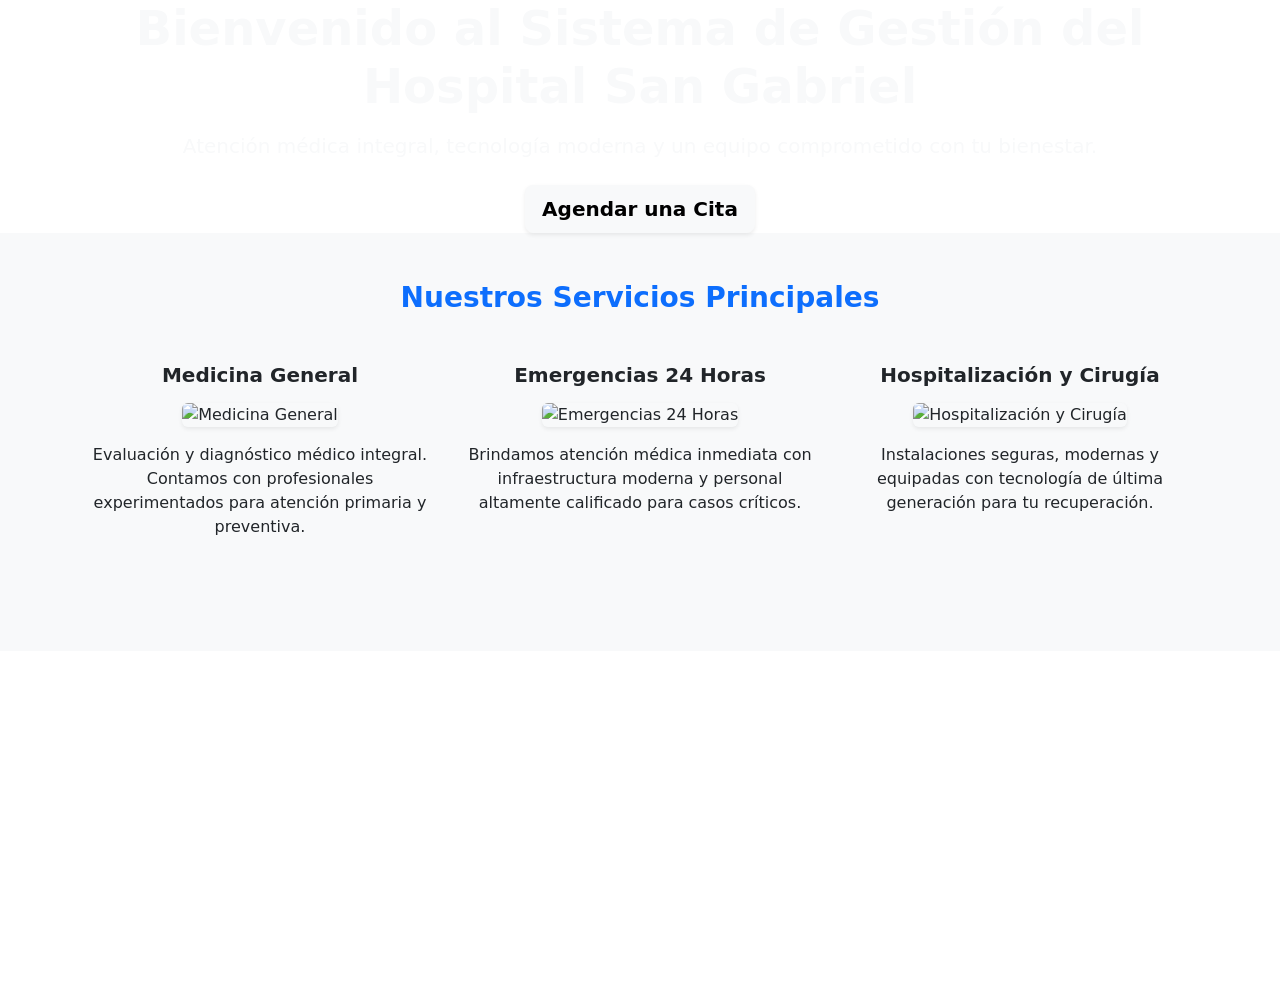
==== src/main/resources/templates/index.html @ a29d59b0 "Proyecto Hospital" ====
<!DOCTYPE html>
<html xmlns:th="http://www.thymeleaf.org">
<head>
    <meta charset="UTF-8">
    <title>Hospital Melendez - Inicio</title>
    <link rel="stylesheet" th:href="@{/css/style.css}">
    <link rel="stylesheet" href="https://cdn.jsdelivr.net/npm/bootstrap@5.3.3/dist/css/bootstrap.min.css">
</head>
<body>
<div th:replace="fragments/header :: header"></div>

<main class="hero-section d-flex align-items-center justify-content-center text-center text-light">
    <div class="hero-overlay"></div>
    <div class="container position-relative z-3">
        <h2 class="display-5 fw-bold mb-3">Bienvenido al Sistema de Gestión del Hospital San Gabriel</h2>
        <p class="lead mb-4">
            Atención médica integral, tecnología moderna y un equipo comprometido con tu bienestar.
        </p>
        <a th:href="@{/citas}" class="btn btn-lg btn-light fw-semibold shadow-sm">Agendar una Cita</a>
    </div>
</main>

<section class="info-section py-5 bg-light">
    <div class="container">
        <h3 class="text-center fw-bold text-primary mb-5">Nuestros Servicios Principales</h3>
        <div class="row text-center">

            <div class="col-md-4 mb-5">
                <h5 class="fw-bold mb-3">Medicina General</h5>
                <img th:src="@{https://magnetosur.com/wp-content/uploads/2021/11/Que-diferencias-existen-entre-la-medicina-general-y-la-medicina-interna.jpg}" alt="Medicina General" class="img-fluid rounded shadow-sm mb-3" style="height: 200px; object-fit: cover;">
                <p>Evaluación y diagnóstico médico integral. Contamos con profesionales experimentados para atención primaria y preventiva.</p>
            </div>

            <div class="col-md-4 mb-5">
                <h5 class="fw-bold mb-3">Emergencias 24 Horas</h5>
                <img th:src="@{https://ambulanciaviamedicaperu.com/wp-content/uploads/2025/04/Que-tipos-de-ambulancias-existen-y-cuales-son-sus-funciones.jpeg}" alt="Emergencias 24 Horas" class="img-fluid rounded shadow-sm mb-3" style="height: 200px; object-fit: cover;">
                <p>Brindamos atención médica inmediata con infraestructura moderna y personal altamente calificado para casos críticos.</p>
            </div>

            <div class="col-md-4 mb-5">
                <h5 class="fw-bold mb-3">Hospitalización y Cirugía</h5>
                <img th:src="@{https://upload.wikimedia.org/wikipedia/commons/thumb/0/01/Cesarean_team.JPG/1200px-Cesarean_team.JPG}" alt="Hospitalización y Cirugía" class="img-fluid rounded shadow-sm mb-3" style="height: 200px; object-fit: cover;">
                <p>Instalaciones seguras, modernas y equipadas con tecnología de última generación para tu recuperación.</p>
            </div>

        </div>
    </div>
</section>

<section class="about-section py-5 text-center text-white">
    <div class="container">
        <h3 class="fw-bold mb-3">Comprometidos con la Salud del Perú</h3>
        <p class="lead mx-auto" style="max-width: 800px;">
            En el Hospital San Gabriel, trabajamos para brindar atención humana, eficiente y segura.
            Contamos con más de 25 años de experiencia, personal altamente capacitado y una infraestructura de primer nivel
            para garantizar tu bienestar y el de tu familia.
        </p>
    </div>
</section>

<footer class="footer text-center text-white py-3">
    <p class="m-0">&copy; 2025 Hospital San Gabriel — Todos los derechos reservados.</p>
</footer>

</body>
</html>
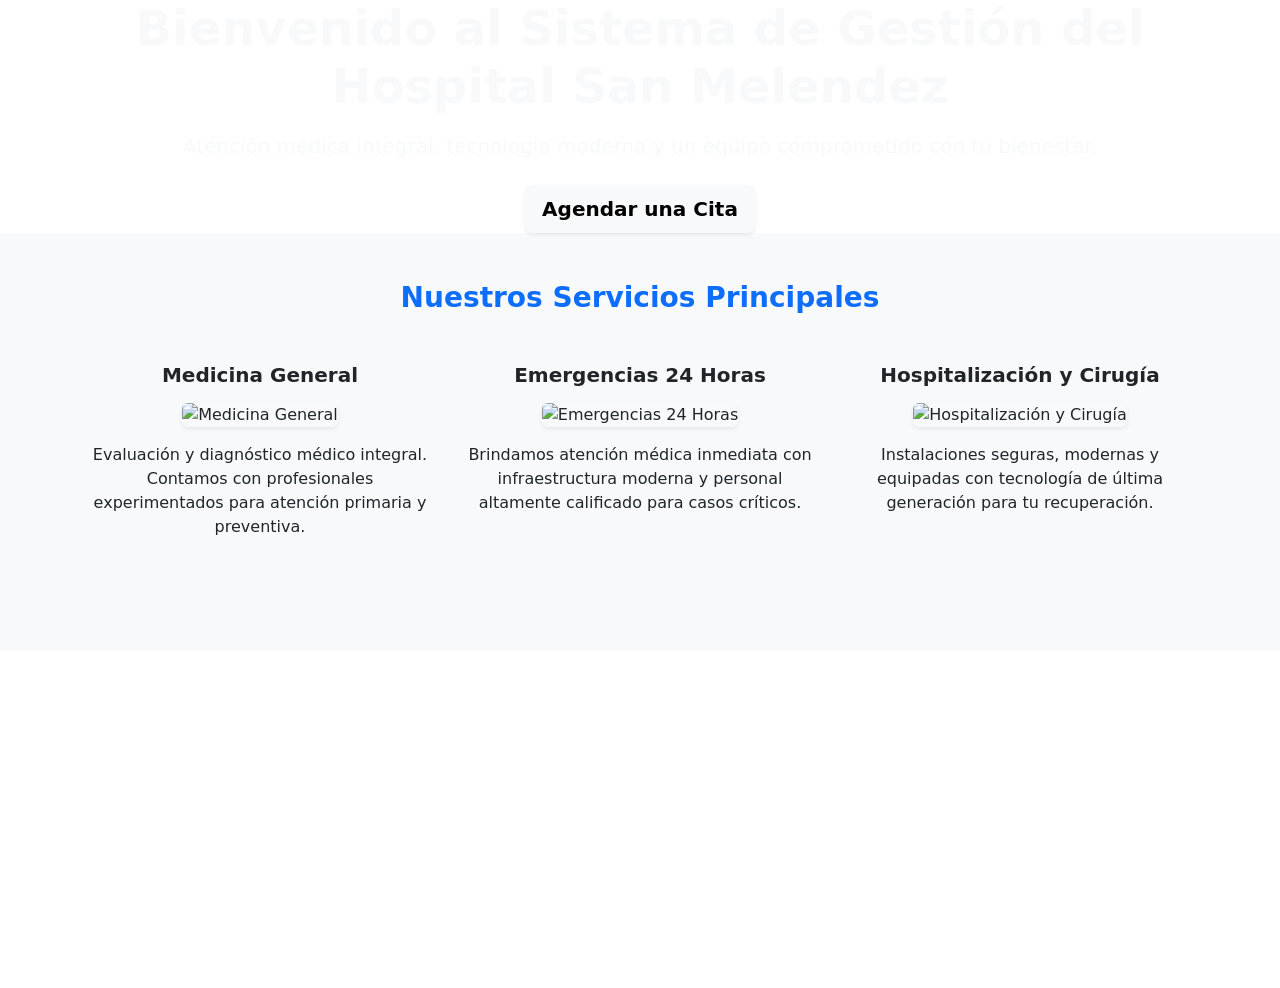
==== commit 36eefdd7: "Proyecto desplegado" ====
--- a/src/main/resources/templates/index.html
+++ b/src/main/resources/templates/index.html
@@ -12,7 +12,7 @@
 <main class="hero-section d-flex align-items-center justify-content-center text-center text-light">
     <div class="hero-overlay"></div>
     <div class="container position-relative z-3">
-        <h2 class="display-5 fw-bold mb-3">Bienvenido al Sistema de Gestión del Hospital San Gabriel</h2>
+        <h2 class="display-5 fw-bold mb-3">Bienvenido al Sistema de Gestión del Hospital San Melendez</h2>
         <p class="lead mb-4">
             Atención médica integral, tecnología moderna y un equipo comprometido con tu bienestar.
         </p>
@@ -27,19 +27,19 @@
 
             <div class="col-md-4 mb-5">
                 <h5 class="fw-bold mb-3">Medicina General</h5>
-                <img th:src="@{https://magnetosur.com/wp-content/uploads/2021/11/Que-diferencias-existen-entre-la-medicina-general-y-la-medicina-interna.jpg}" alt="Medicina General" class="img-fluid rounded shadow-sm mb-3" style="height: 200px; object-fit: cover;">
+                <img th:src="@{/images/header-logo.png}" alt="Medicina General" class="img-fluid rounded shadow-sm mb-3" style="height: 200px; object-fit: cover;">
                 <p>Evaluación y diagnóstico médico integral. Contamos con profesionales experimentados para atención primaria y preventiva.</p>
             </div>
 
             <div class="col-md-4 mb-5">
                 <h5 class="fw-bold mb-3">Emergencias 24 Horas</h5>
-                <img th:src="@{https://ambulanciaviamedicaperu.com/wp-content/uploads/2025/04/Que-tipos-de-ambulancias-existen-y-cuales-son-sus-funciones.jpeg}" alt="Emergencias 24 Horas" class="img-fluid rounded shadow-sm mb-3" style="height: 200px; object-fit: cover;">
+                <img th:src="@{/images/emergencias.jpg}" alt="Emergencias 24 Horas" class="img-fluid rounded shadow-sm mb-3" style="height: 200px; object-fit: cover;">
                 <p>Brindamos atención médica inmediata con infraestructura moderna y personal altamente calificado para casos críticos.</p>
             </div>
 
             <div class="col-md-4 mb-5">
                 <h5 class="fw-bold mb-3">Hospitalización y Cirugía</h5>
-                <img th:src="@{https://upload.wikimedia.org/wikipedia/commons/thumb/0/01/Cesarean_team.JPG/1200px-Cesarean_team.JPG}" alt="Hospitalización y Cirugía" class="img-fluid rounded shadow-sm mb-3" style="height: 200px; object-fit: cover;">
+                <img th:src="@{/images/cirugia.jpg}" alt="Hospitalización y Cirugía" class="img-fluid rounded shadow-sm mb-3" style="height: 200px; object-fit: cover;">
                 <p>Instalaciones seguras, modernas y equipadas con tecnología de última generación para tu recuperación.</p>
             </div>
 
@@ -51,7 +51,7 @@
     <div class="container">
         <h3 class="fw-bold mb-3">Comprometidos con la Salud del Perú</h3>
         <p class="lead mx-auto" style="max-width: 800px;">
-            En el Hospital San Gabriel, trabajamos para brindar atención humana, eficiente y segura.
+            En el Hospital Melendez, trabajamos para brindar atención humana, eficiente y segura.
             Contamos con más de 25 años de experiencia, personal altamente capacitado y una infraestructura de primer nivel
             para garantizar tu bienestar y el de tu familia.
         </p>
@@ -59,7 +59,7 @@
 </section>
 
 <footer class="footer text-center text-white py-3">
-    <p class="m-0">&copy; 2025 Hospital San Gabriel — Todos los derechos reservados.</p>
+    <p class="m-0">&copy; 2025 Hospital San Melendez— Todos los derechos reservados.</p>
 </footer>
 
 </body>
